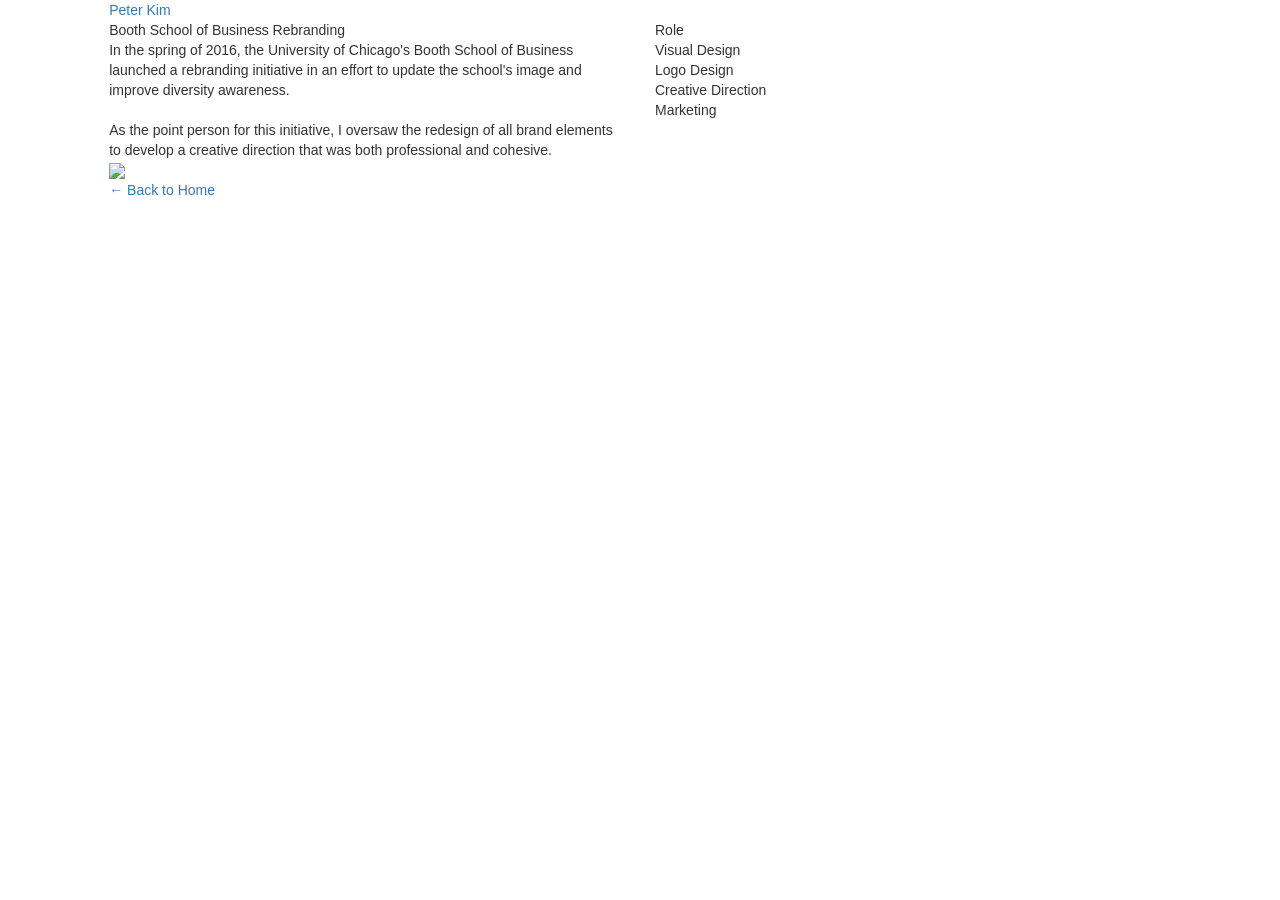
==== booth-rebranding/index.html @ 57d5a246 "add files via upload" ====
<!DOCTYPE html>
<html >
  <head>
    <meta charset="UTF-8">
    <title>Booth Rebranding</title>
    <meta name="viewport" content="width=device-width, initial-scale=1">
    
    
    <link rel='stylesheet prefetch' href='https://maxcdn.bootstrapcdn.com/bootstrap/3.3.5/css/bootstrap.min.css'>
<link rel='stylesheet prefetch' href='https://fonts.googleapis.com/css?family=Roboto:100,100i,300,300i,400,400i,500,500i,700,700i,900,900i'>

        <link rel="stylesheet" href="css/style.css">

    
    
    
    
  </head>

  <body>

    
<div class="container_fluid">
  <div class="row section__container">
    <div class="col-xs-10 col-xs-offset-1"><a href="/" class="text__header">Peter Kim</a></div>
  </div>
  <div class="row section__container">
    <div class="col-sm-5 col-sm-offset-1 col-xs-10 col-xs-offset-1 section__container--2col-left">
      <div class="text__header">Booth School of Business Rebranding</div>
      <div class="header__border--bottom"></div>
      <div class="text__body">In the spring of 2016, the University of Chicago's Booth School of Business launched a rebranding initiative in an effort to update the school's image and improve diversity awareness. <br/><br/>As the point person for this initiative, I oversaw the redesign of all brand elements to develop a creative direction that was both professional and cohesive.</div>
    </div>
    <div class="col-sm-5 col-sm-offset-0 col-xs-10 col-xs-offset-1 section__container--2col-right">
      <div class="text__header">Role</div>
      <div class="header__border--bottom"></div>
      <div class="text__body">Visual Design<br/>Logo Design<br/>Creative Direction<br/>Marketing</div>
    </div>
  </div>
  <div class="row section__container footer__container">
    <div class="col-xs-10 col-xs-offset-1">
      <div class="row">
        <div class="col-xs-12"><img src="https://cloud.githubusercontent.com/assets/21296744/18262665/4f117bfe-73c9-11e6-8887-a9c924df2d61.png" class="work"/></div>
      </div>
    </div>
  </div>
  <div class="row section__container footer__container">
    <div class="col-sm-5 col-sm-offset-1 col-xs-10 col-xs-offset-1 section__container--2col-left"><a href="/" class="text__header">&larr;&nbsp;Back to Home</a></div>
  </div>
</div>
    
    
    
    
  </body>
</html>
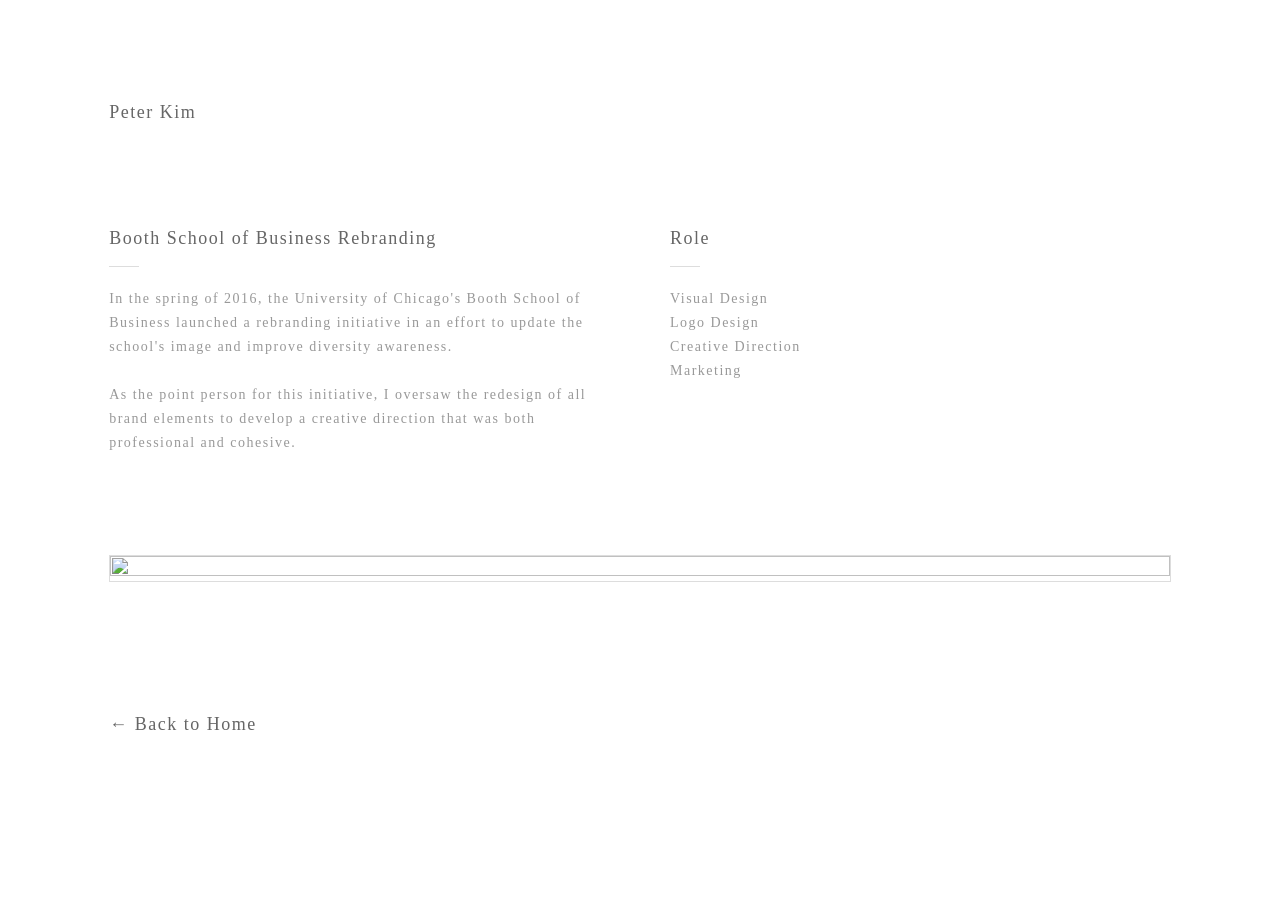
==== commit 1e3f8acc: "yes" ====
--- a/booth-rebranding/index.html
+++ b/booth-rebranding/index.html
@@ -9,7 +9,7 @@
     <link rel='stylesheet prefetch' href='https://maxcdn.bootstrapcdn.com/bootstrap/3.3.5/css/bootstrap.min.css'>
 <link rel='stylesheet prefetch' href='https://fonts.googleapis.com/css?family=Roboto:100,100i,300,300i,400,400i,500,500i,700,700i,900,900i'>
 
-        <link rel="stylesheet" href="css/style.css">
+        <link rel="stylesheet" href="../css/style.css">
 
     
     
@@ -22,7 +22,7 @@
     
 <div class="container_fluid">
   <div class="row section__container">
-    <div class="col-xs-10 col-xs-offset-1"><a href="/" class="text__header">Peter Kim</a></div>
+    <div class="col-xs-10 col-xs-offset-1"><a href="/portfolio/" class="text__header">Peter Kim</a></div>
   </div>
   <div class="row section__container">
     <div class="col-sm-5 col-sm-offset-1 col-xs-10 col-xs-offset-1 section__container--2col-left">
@@ -44,7 +44,7 @@
     </div>
   </div>
   <div class="row section__container footer__container">
-    <div class="col-sm-5 col-sm-offset-1 col-xs-10 col-xs-offset-1 section__container--2col-left"><a href="/" class="text__header">&larr;&nbsp;Back to Home</a></div>
+    <div class="col-sm-5 col-sm-offset-1 col-xs-10 col-xs-offset-1 section__container--2col-left"><a href="/portfolio/" class="text__header">&larr;&nbsp;Back to Home</a></div>
   </div>
 </div>
     
--- a/css/style.css
+++ b/css/style.css
@@ -0,0 +1,98 @@
+.text__header,
+.text__body {
+  font-family: Roboto;
+  font-weight: 300;
+  letter-spacing: 1.5px;
+}
+.text__header {
+  font-size: 18px;
+  color: #666;
+}
+.text__header a {
+  color: #666;
+}
+.text__header:hover {
+  text-decoration: none;
+  transition: all 0.3s ease;
+  color: #333;
+}
+.text__body {
+  font-size: 14px;
+  line-height: 24px;
+  color: #999;
+}
+.text__body a {
+  color: #999;
+}
+.text__social {
+  margin-top: 15px;
+}
+.header__container {
+  margin-top: 50px;
+}
+.section__container {
+  margin-top: 100px;
+}
+.footer__container {
+  margin-bottom: 100px;
+}
+.section__container--2col-left {
+  padding-right: 30px;
+}
+.section__container--2col-right {
+  padding-left: 30px;
+}
+.header__border--bottom {
+  height: 1px;
+  width: 30px;
+  background-color: #ddd;
+  margin-top: 15px;
+  margin-bottom: 20px;
+}
+.work__container {
+  position: relative;
+}
+.work__container:hover .work {
+  opacity: 0.1;
+  transition: all 0.3s ease;
+}
+.work__container:hover .work__overlay,
+.work__container:hover .text__overlay {
+  opacity: 1;
+  transition: all 0.3s ease;
+}
+.work__overlay {
+  background-color: #eee;
+  opacity: -2;
+  position: absolute;
+  z-index: 2;
+  height: 100%;
+  width: 100%;
+}
+.work {
+  height: 100%;
+  width: 100%;
+  margin-bottom: 30px;
+  border: 1px solid #ddd;
+}
+.text__overlay {
+  position: absolute;
+  z-index: 3;
+  opacity: 0;
+  margin: 50px;
+}
+.work__caption--mobile {
+  margin-bottom: 30px;
+}
+@media (max-width: 768px) {
+  .section__container {
+    margin-top: 50px;
+  }
+  .section__container--2col-left,
+  .section__container--2col-right {
+    padding: 15px;
+  }
+  .section__container--2col-right {
+    padding-top: 50px;
+  }
+}
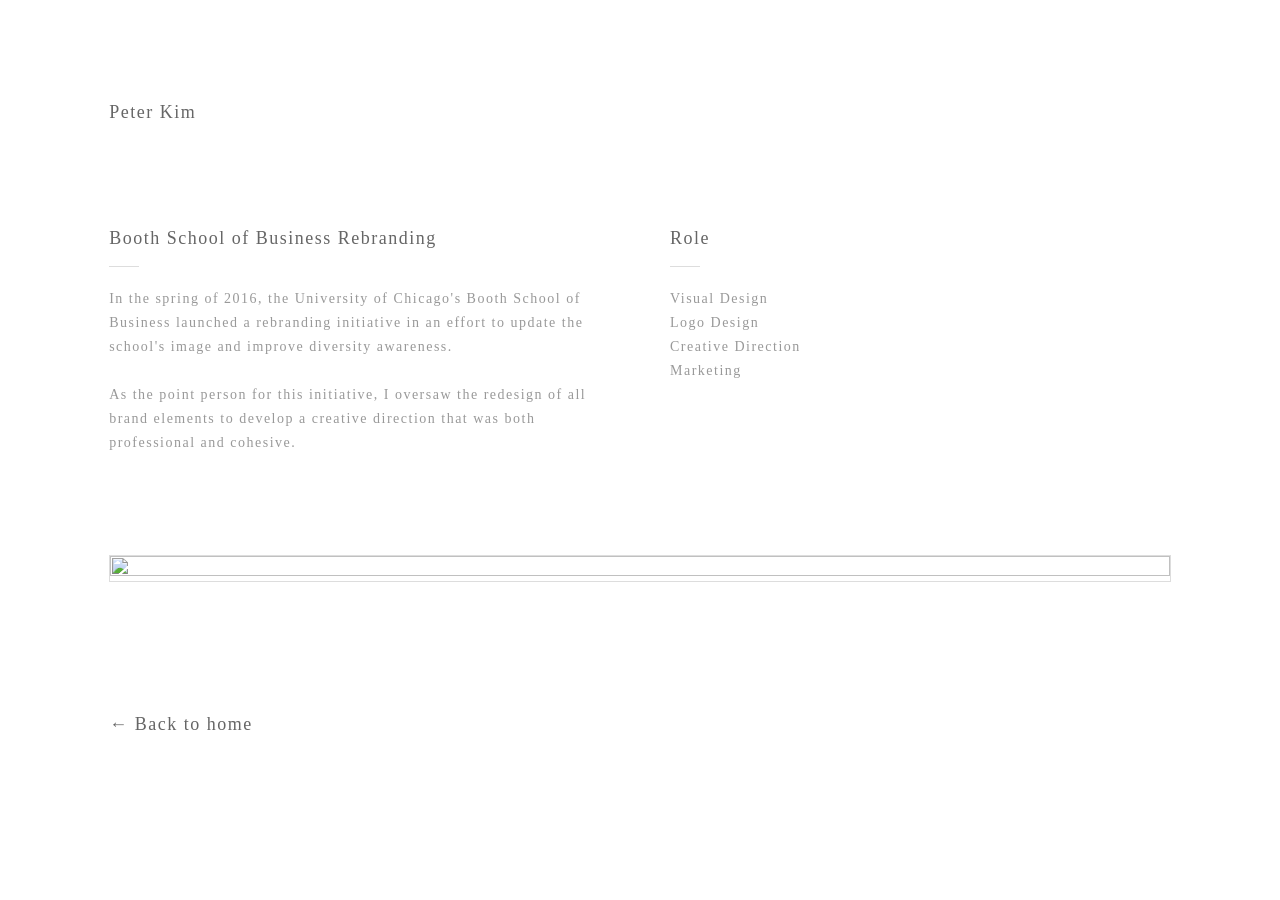
==== commit 7fe2eb6d: "yes" ====
--- a/booth-rebranding/index.html
+++ b/booth-rebranding/index.html
@@ -44,7 +44,7 @@
     </div>
   </div>
   <div class="row section__container footer__container">
-    <div class="col-sm-5 col-sm-offset-1 col-xs-10 col-xs-offset-1 section__container--2col-left"><a href="/portfolio/" class="text__header">&larr;&nbsp;Back to Home</a></div>
+    <div class="col-sm-5 col-sm-offset-1 col-xs-10 col-xs-offset-1 section__container--2col-left"><a href="/portfolio/" class="text__header">&larr;&nbsp;Back to home</a></div>
   </div>
 </div>
     
